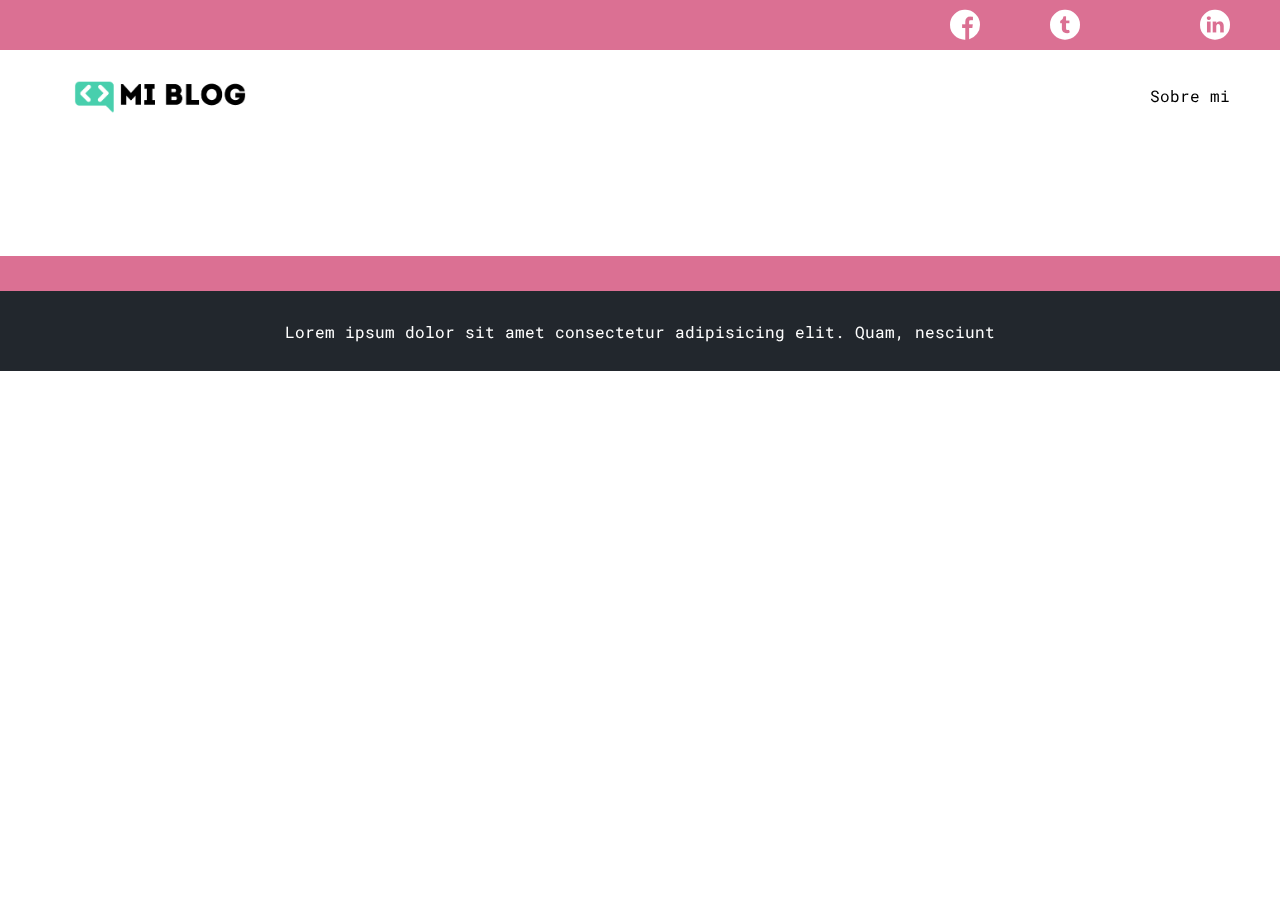
==== html/blog.html @ 3f9ba306 "blog-css" ====
<!DOCTYPE html>
<html lang="en">
  <head>
    <meta charset="UTF-8" />
    <meta name="viewport" content="width=device-width, initial-scale=1.0" />
    <link rel="stylesheet" href="../styles/blog.css" />
    <link rel="stylesheet" href="../styles/font/flaticon.css" />
    <title>blog</title>
  </head>
  <body>
    <header>
      <section class="header-icons-container">
        <div class="icons">
          <a href="/"> <span class="flaticon-001-facebook"></span> </a>
          <a href="/"> <span class="flaticon-002-twitter"></span> </a>
          <a href="/"> <span class="fla ticon-011-instagram"></span> </a>
          <a href="/"> <span class="flaticon-010-linkedin"></span> </a>
        </div>
      </section>
      <nav>
        <section class="nav-logo-container">
          <a href=""blog.html">
            <img  src="../imagenes/Logo-negro.png" alt="Logo de mi blog" />
          </a>
        </section>
        <section class="profile-link">
          <a href="perfil.html"> Sobre mi </a>
        </section>
      </nav>
    </header>
    <main>
        <section class="grid-container  blogpost-img-container">
          <img src="." alt="">
        </section>
        <section class="blogpost-main-container">
          <div class="grid-container">
            <h3></h3>
            <article>
              <h1></h1>
              <p></p>
              <p></p>
              <p></p>
            </article>
          </div>
        </section>
        <section class="contact-main-container ">
          <div>
            <img src="" alt="">
            <div class="contact-left">
              <a href=""></a>
              <p></p>
            </div>
          </div>
          <div>
            <img src="" alt="">
            <div class="contact-right">
              <a href=""></a>
              <p></p>
            </div>
          </div>
        </section>

    <footer>
      <p>
        Lorem ipsum dolor sit amet consectetur adipisicing elit. Quam, nesciunt
       
      </p>
    </footer>
  </body>
</html>
---- styles/blog.css ----
@import url("https://fonts.googleapis.com/css?family=Roboto+Mono:400,500,700|Roboto+Slab:400,700|Roboto:400,500,700,900&display=swap");

body {
  margin: 0px;
  padding: 0px;
  position: fixed;
  top: 0px;
  bottom: 0px;
  left: 0px;
  right: 0px;
  font-family: "Roboto mono", monospace;
}
a {
  text-decoration: none;
  display: inline;
  color: black;
}
.home-body {
  position: fixed;
  top: 0;
  bottom: 0;
  left: 0;
  right: 0;
}

header {
  width: 100%;
  height: 140px;
  display: grid;
  grid-template-rows: 1fr 1fr;
}
header .header-icons-container {
  width: 100%;
  height: 50px;
  display: grid;
  background-color: #db7093;
}
header .header-icons-container .icons {
  width: 300px;
  height: auto;
  display: flex;
  justify-content: flex-end;
  align-items: center;
  justify-content: space-between;
  justify-self: end;
  margin-right: 50px;
}
header .icons span {
  color: white;
}
nav {
  display: grid;
  grid-template-columns: 1fr 1fr;
  height: 90px;
}
nav .nav-logo-container img {
  width: 220px;
  margin-top: 10px;
}
nav .nav-logo-container {
  margin-left: 50px;
}
nav .profile-link {
  display: flex;
  align-items: center;
  justify-content: flex-end;
  margin-right: 50px;
}
nav .profile-link a {
  color: black;
}
.profile-link a:hover {
  text-decoration: underline;
}
footer {
  width: 100%;
  height: 80px;
  background-color: #22272d;
  border-top: 35px solid #db7093;
  text-align: center;
}
footer p {
  color: white;
  margin-top: 30px;
}
---- styles/font/flaticon.css ----
/*
  	Flaticon icon font: Flaticon
  	Creation date: 20/12/2018 09:27
  	*/

@font-face {
  font-family: "Flaticon";
  src: url("./Flaticon.eot");
  src: url("./Flaticon.eot?#iefix") format("embedded-opentype"),
    url("./Flaticon.woff") format("woff"),
    url("./Flaticon.ttf") format("truetype"),
    url("./Flaticon.svg#Flaticon") format("svg");
  font-weight: normal;
  font-style: normal;
}

@media screen and (-webkit-min-device-pixel-ratio: 0) {
  @font-face {
    font-family: "Flaticon";
    src: url("./Flaticon.svg#Flaticon") format("svg");
  }
}

[class^="flaticon-"]:before,
[class*=" flaticon-"]:before,
[class^="flaticon-"]:after,
[class*=" flaticon-"]:after {
  font-family: Flaticon;
  font-size: 30px;
  font-style: normal;
  margin-left: 20px;
}

.flaticon-001-facebook:before {
  content: "\f100";
}
.flaticon-002-twitter:before {
  content: "\f101";
}
.flaticon-003-whatsapp:before {
  content: "\f102";
}
.flaticon-004-groupme:before {
  content: "\f103";
}
.flaticon-005-kik:before {
  content: "\f104";
}
.flaticon-006-skype:before {
  content: "\f105";
}
.flaticon-007-periscope:before {
  content: "\f106";
}
.flaticon-008-youtube:before {
  content: "\f107";
}
.flaticon-009-itunes:before {
  content: "\f108";
}
.flaticon-010-linkedin:before {
  content: "\f109";
}
.flaticon-011-instagram:before {
  content: "\f10a";
}
.flaticon-012-messenger:before {
  content: "\f10b";
}
.flaticon-013-twitter-1:before {
  content: "\f10c";
}
.flaticon-014-snapchat:before {
  content: "\f10d";
}
.flaticon-015-reddit:before {
  content: "\f10e";
}
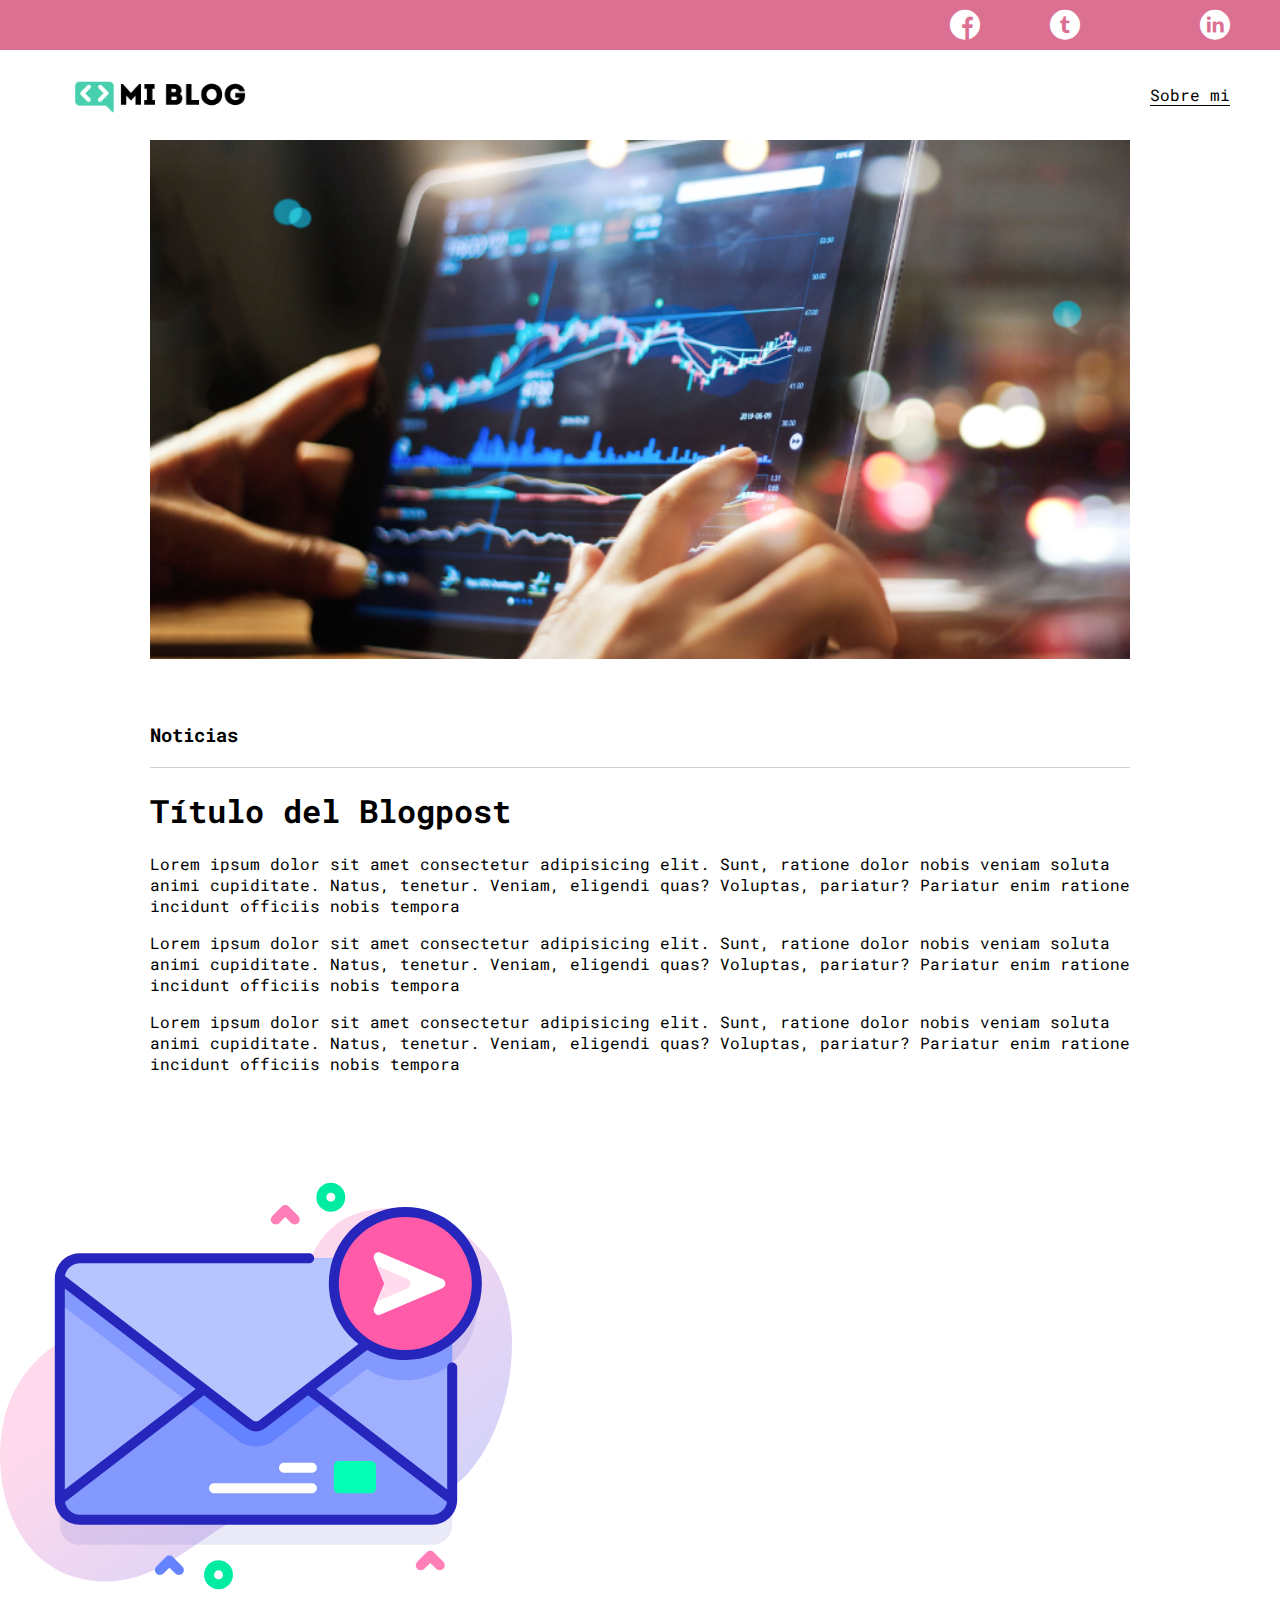
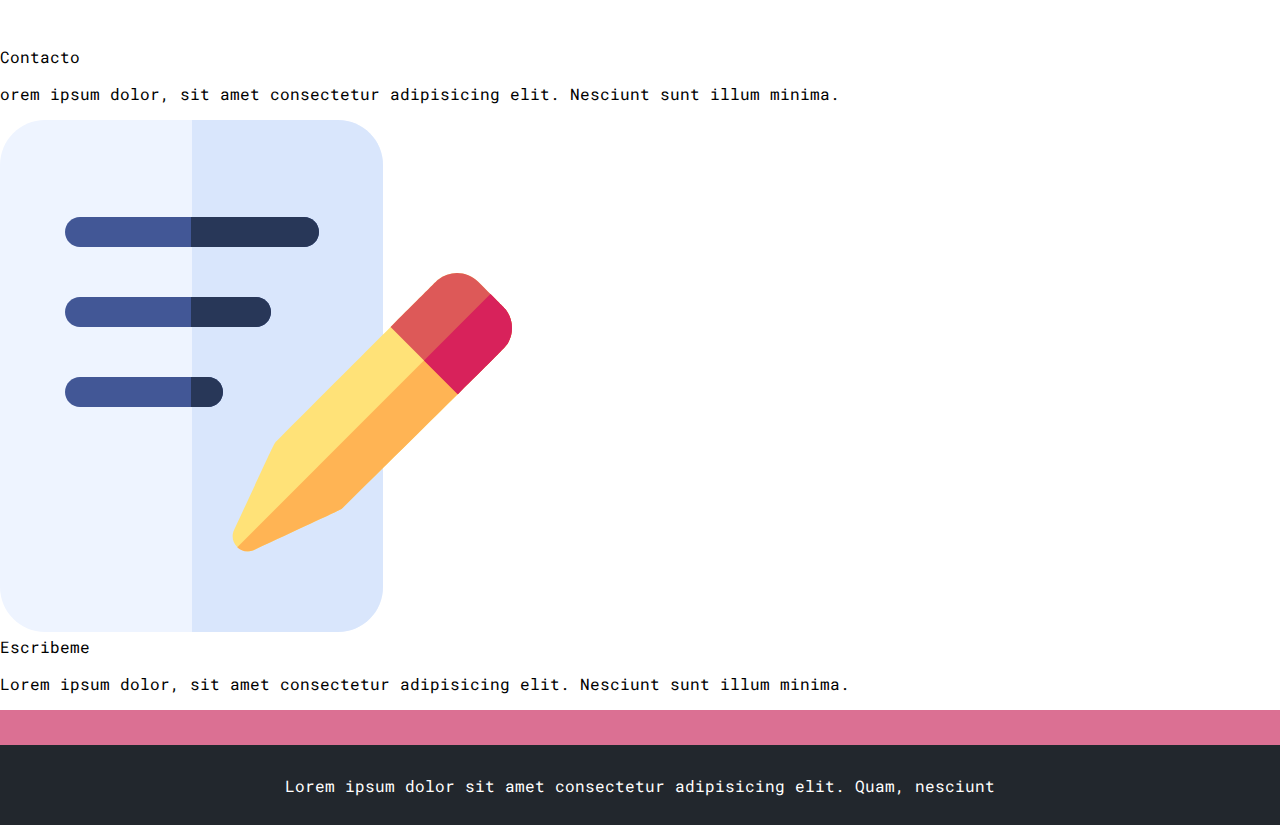
==== commit ab9794da: "css.blog" ====
--- a/html/blog.html
+++ b/html/blog.html
@@ -3,7 +3,7 @@
   <head>
     <meta charset="UTF-8" />
     <meta name="viewport" content="width=device-width, initial-scale=1.0" />
-    <link rel="stylesheet" href="../styles/blog.css" />
+    <link rel="stylesheet" href="../styles/main.css" />
     <link rel="stylesheet" href="../styles/font/flaticon.css" />
     <title>blog</title>
   </head>
@@ -30,32 +30,32 @@
     </header>
     <main>
         <section class="grid-container  blogpost-img-container">
-          <img src="." alt="">
+          <img src="../imagenes/blog7.png" alt="">
         </section>
         <section class="blogpost-main-container">
           <div class="grid-container">
-            <h3></h3>
+            <h3>Noticias</h3>
             <article>
-              <h1></h1>
-              <p></p>
-              <p></p>
-              <p></p>
+              <h1>Título del Blogpost </h1>
+              <p>Lorem ipsum dolor sit amet consectetur adipisicing elit. Sunt, ratione dolor nobis veniam soluta animi cupiditate. Natus, tenetur. Veniam, eligendi quas? Voluptas, pariatur? Pariatur enim ratione incidunt officiis nobis tempora</p>
+              <p>Lorem ipsum dolor sit amet consectetur adipisicing elit. Sunt, ratione dolor nobis veniam soluta animi cupiditate. Natus, tenetur. Veniam, eligendi quas? Voluptas, pariatur? Pariatur enim ratione incidunt officiis nobis tempora</p>
+              <p>Lorem ipsum dolor sit amet consectetur adipisicing elit. Sunt, ratione dolor nobis veniam soluta animi cupiditate. Natus, tenetur. Veniam, eligendi quas? Voluptas, pariatur? Pariatur enim ratione incidunt officiis nobis tempora</p>
             </article>
           </div>
         </section>
         <section class="contact-main-container ">
           <div>
-            <img src="" alt="">
+            <img src="../imagenes/correo.svg" alt="">
             <div class="contact-left">
-              <a href=""></a>
-              <p></p>
+              <a href="">Contacto</a>
+              <p>orem ipsum dolor, sit amet consectetur adipisicing elit. Nesciunt sunt illum minima.</p>
             </div>
           </div>
           <div>
-            <img src="" alt="">
+            <img src="../imagenes/escribir (1).svg" alt="">
             <div class="contact-right">
-              <a href=""></a>
-              <p></p>
+              <a href="">Escribeme</a>
+              <p>Lorem ipsum dolor, sit amet consectetur adipisicing elit. Nesciunt sunt illum minima.</p>
             </div>
           </div>
         </section>
@@ -63,7 +63,7 @@
     <footer>
       <p>
         Lorem ipsum dolor sit amet consectetur adipisicing elit. Quam, nesciunt
-       
+    
       </p>
     </footer>
   </body>
--- a/styles/main.css
+++ b/styles/main.css
@@ -0,0 +1,187 @@
+@import url("https://fonts.googleapis.com/css?family=Roboto+Mono:400,500,700|Roboto+Slab:400,700|Roboto:400,500,700,900&display=swap");
+
+@import url("https://fonts.googleapis.com/css?family=Roboto+Mono:400,500,700|Roboto+Slab:400,700|Roboto:400,500,700,900&display=swap");
+
+body {
+  font-family: "Roboto Mono", monospace;
+  margin: 0;
+  padding: 0;
+}
+a {
+  text-decoration: none;
+  display: inline;
+  color: black;
+}
+.home-body {
+  position: fixed;
+  top: 0;
+  bottom: 0;
+  left: 0;
+  right: 0;
+}
+.grid-container {
+  max-width: 980px;
+  margin: auto;
+}
+
+header {
+  width: 100%;
+  height: 140px;
+  display: grid;
+  grid-template-rows: 1fr 1fr;
+}
+header .header-icons-container {
+  width: 100%;
+  height: 50px;
+  display: grid;
+  background-color: #db7093;
+}
+header .header-icons-container .icons {
+  width: 300px;
+  height: auto;
+  display: flex;
+  justify-items: flex-end;
+  align-items: center;
+  justify-content: space-between;
+  justify-self: end;
+  margin-right: 50px;
+}
+header .icons span {
+  color: white;
+}
+nav {
+  display: grid;
+  grid-template-columns: 1fr 1fr;
+  height: 90px;
+}
+nav .nav-logo-container {
+  margin-left: 50px;
+}
+nav .nav-logo-container img {
+  width: 220px;
+  margin-top: 10px;
+}
+nav .profile-link {
+  display: flex;
+  align-items: center;
+  justify-content: flex-end;
+  margin-right: 50px;
+}
+nav .profile-link a {
+  color: black;
+  border-bottom: 1px solid black;
+}
+.home-main {
+  display: grid;
+  grid-template-columns: 1fr 4fr 1fr;
+  height: 100%;
+  background-image: url("../assets/img/Cover.png");
+  background-position: center;
+  background-repeat: no-repeat;
+  background-size: cover;
+}
+
+.home-main section {
+  display: grid;
+  grid-column: 2;
+  justify-items: center;
+  height: 350px;
+  margin-top: 80px;
+}
+.home-main-text {
+  font-family: "Roboto mono", monospace;
+  font-size: 30px;
+  font-weight: 700px;
+  letter-spacing: 10px;
+  color: black;
+  text-align: center;
+  color: white;
+}
+.home-main-button {
+  width: 110px;
+  height: 50px;
+  background: #db7093;
+  text-align: center;
+  font-weight: 700;
+  font-size: 18px;
+  line-height: 50px;
+}
+.blogs-main {
+  display: grid;
+}
+.blogs-news-container {
+  background-color: #e6e9ed;
+  padding: 0 50px 40px;
+}
+.blogs-main-new {
+  display: grid;
+  grid-template-columns: 2fr 1fr;
+  grid-template-rows: 2fr;
+}
+.blogs-news-img-container {
+  grid-column: 1;
+}
+.blogs-news-img-container img {
+  width: 85%;
+}
+.blogs-news-info-container {
+  grid-column: 2;
+}
+.blogs-news-info-container p {
+  margin-bottom: 35px;
+}
+.blogs-posts-container {
+  padding: 0 50px 40px;
+}
+.blogs-posts-container h3 {
+  border-bottom: 1px solid #cdd2da;
+  padding-bottom: 20px;
+  text-align: center;
+}
+.blogs-button {
+  border: 1px solid #db7093;
+  padding: 10px 15px;
+  font-size: 12px;
+}
+.blogs-posts-container .post-container {
+  display: inline-block;
+  padding-left: 10px;
+  max-width: 30%;
+  margin-bottom: 50px;
+}
+.blogs-posts-container .post-container p {
+  margin-bottom: 35px;
+}
+.blogs-posts-container .post-container img {
+  width: 100%;
+}
+footer {
+  width: 100%;
+  height: 80px;
+  background-color: #22272d;
+  border-top: 35px solid #db7093;
+  text-align: center;
+}
+footer p {
+  color: white;
+  margin-top: 30px;
+}
+
+.blogpost-img-container {
+  padding: 0 50px 40px;
+}
+.blogpost-img-container img {
+  width: 100%;
+}
+.blogpost-main-container {
+  padding: 0 50px 40px;
+}
+.blogpost-main-container h3 {
+  border-bottom: 1px solid #cdd2da;
+  padding-bottom: 20px;
+}
+.blogpost-main-container section h1 {
+  font-size: 35px;
+}
+.contact-main-container {
+}
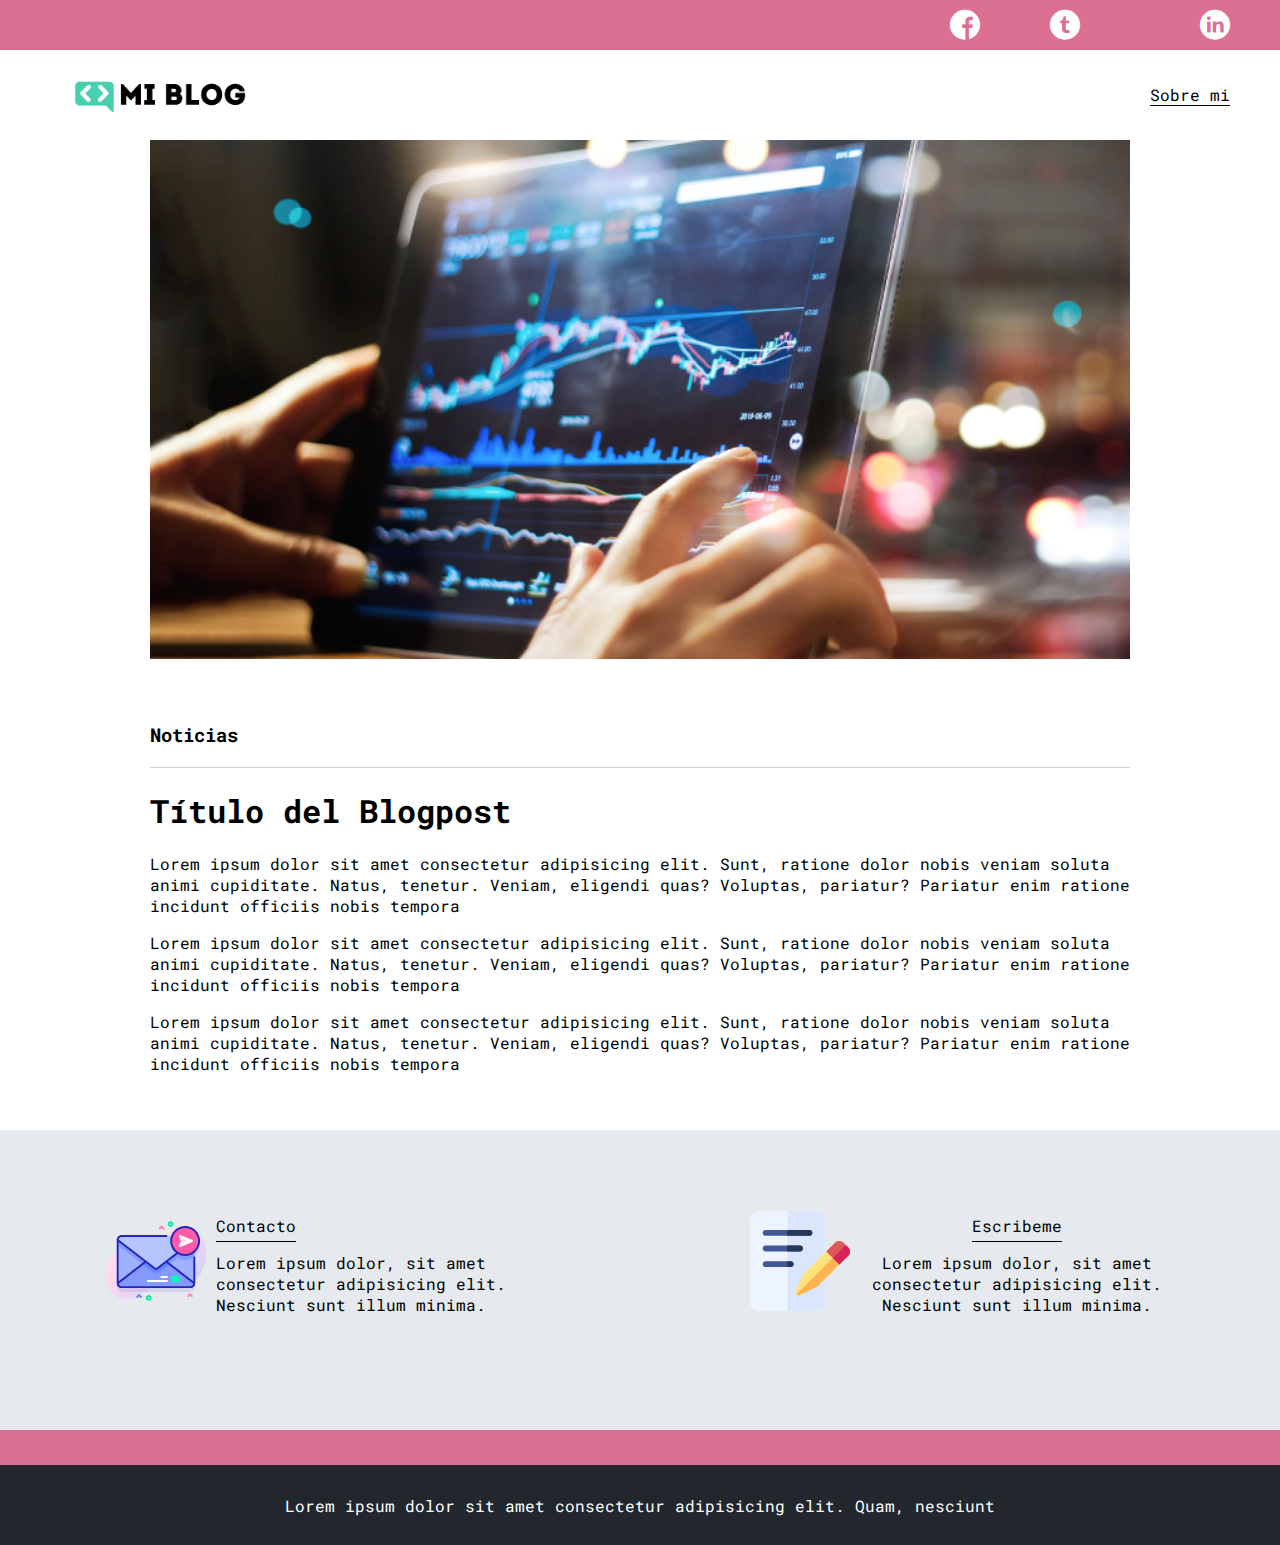
==== commit c7a71141: "complementaciòn" ====
--- a/html/blog.html
+++ b/html/blog.html
@@ -48,7 +48,7 @@
             <img src="../imagenes/correo.svg" alt="">
             <div class="contact-left">
               <a href="">Contacto</a>
-              <p>orem ipsum dolor, sit amet consectetur adipisicing elit. Nesciunt sunt illum minima.</p>
+              <p>Lorem ipsum dolor, sit amet consectetur adipisicing elit. Nesciunt sunt illum minima.</p>
             </div>
           </div>
           <div>
--- a/styles/main.css
+++ b/styles/main.css
@@ -1,5 +1,3 @@
-@import url("https://fonts.googleapis.com/css?family=Roboto+Mono:400,500,700|Roboto+Slab:400,700|Roboto:400,500,700,900&display=swap");
-
 @import url("https://fonts.googleapis.com/css?family=Roboto+Mono:400,500,700|Roboto+Slab:400,700|Roboto:400,500,700,900&display=swap");
 
 body {
@@ -71,33 +69,32 @@
   color: black;
   border-bottom: 1px solid black;
 }
-.home-main {
+.main-home {
   display: grid;
   grid-template-columns: 1fr 4fr 1fr;
   height: 100%;
-  background-image: url("../assets/img/Cover.png");
+  background-image: url("../imagenes/home-main.png");
   background-position: center;
   background-repeat: no-repeat;
   background-size: cover;
 }
 
-.home-main section {
+.main-home section {
   display: grid;
   grid-column: 2;
   justify-items: center;
   height: 350px;
   margin-top: 80px;
 }
-.home-main-text {
+.main-title p {
   font-family: "Roboto mono", monospace;
   font-size: 30px;
   font-weight: 700px;
   letter-spacing: 10px;
   color: black;
   text-align: center;
-  color: white;
-}
-.home-main-button {
+}
+.home-main-buttom {
   width: 110px;
   height: 50px;
   background: #db7093;
@@ -184,4 +181,27 @@
   font-size: 35px;
 }
 .contact-main-container {
-}
+  width: 100%;
+  min-height: 250px;
+  background-color: #e6e9ed;
+  text-align: center;
+  padding-bottom: 50px;
+}
+.contact-main-container div {
+  display: inline-block;
+  width: 49.5%;
+  height: 100%;
+}
+.contact-main-container div a {
+  border-bottom: 1px solid black;
+  padding-bottom: 5px;
+}
+.contact-main-container .contact-left,
+contact-right {
+  text-align: initial;
+  margin-top: 85px;
+}
+
+.contact-main-container img {
+  width: 100px;
+}
